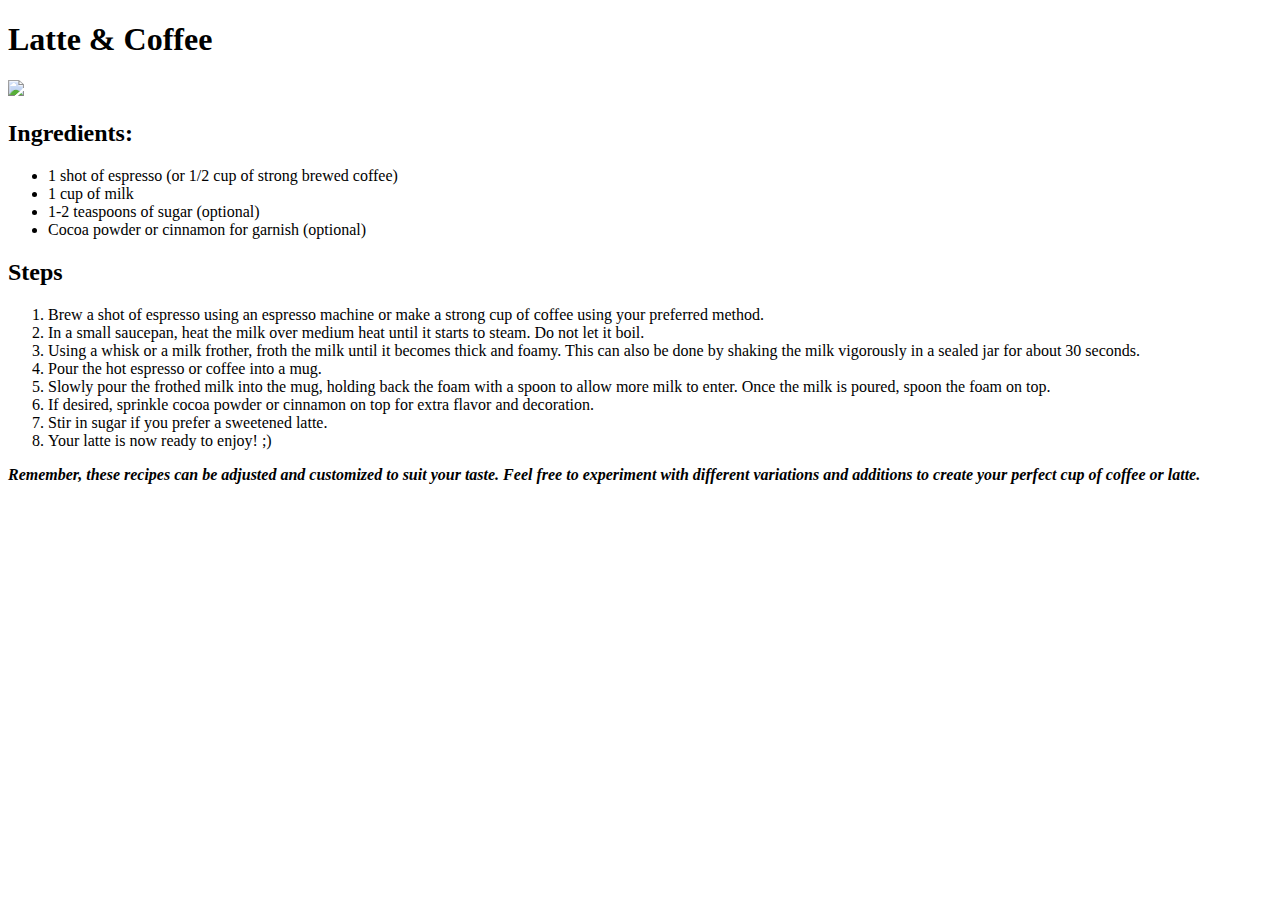
==== odin-project/recipes/latte-coffee.html @ da1edbff "Add files via upload" ====
<!DOCTYPE html>
<html lang="en">
<head>
    <meta charset="UTF-8">
    <meta http-equiv="X-UA-Compatible" content="IE=edge">
    <meta name="viewport" content="width=device-width, initial-scale=1.0">
    <title>latte-coffee</title>
</head>
<body>
    <h1>Latte & Coffee</h1>
    <img src="../img/latte-small.jpg">
    <h2>Ingredients:</h2>
    <ul>
        <li>1 shot of espresso (or 1/2 cup of strong brewed coffee)</li>
        <li>1 cup of milk</li>
        <li>1-2 teaspoons of sugar (optional)</li>
        <li>Cocoa powder or cinnamon for garnish (optional)</li>
    </ul>
    <h2>Steps</h2>
    <ol>
        <li>Brew a shot of espresso using an espresso machine or make
             a strong cup of coffee using your preferred method.</li>
        <li>In a small saucepan, heat the milk over medium heat until
             it starts to steam. Do not let it boil.</li>
        <li>Using a whisk or a milk frother, froth the milk until it
             becomes thick and foamy. This can also be done by shaking
            the milk vigorously in a sealed jar for about 30 seconds.</li>
        <li>Pour the hot espresso or coffee into a mug.</li>
        <li>Slowly pour the frothed milk into the mug, holding back the
             foam with a spoon to allow more milk to enter. Once the milk
              is poured, spoon the foam on top.</li>
        <li>If desired, sprinkle cocoa powder or cinnamon on top for extra
             flavor and decoration.</li>
        <li>Stir in sugar if you prefer a sweetened latte.</li>
        <li>Your latte is now ready to enjoy! ;)</li>
    </ol>
    <p><strong><em>Remember, these recipes can be adjusted and customized
         to suit your taste. Feel free to experiment with different
          variations and additions to create your perfect cup of coffee
           or latte.</em></strong></p>
</body>
</html>
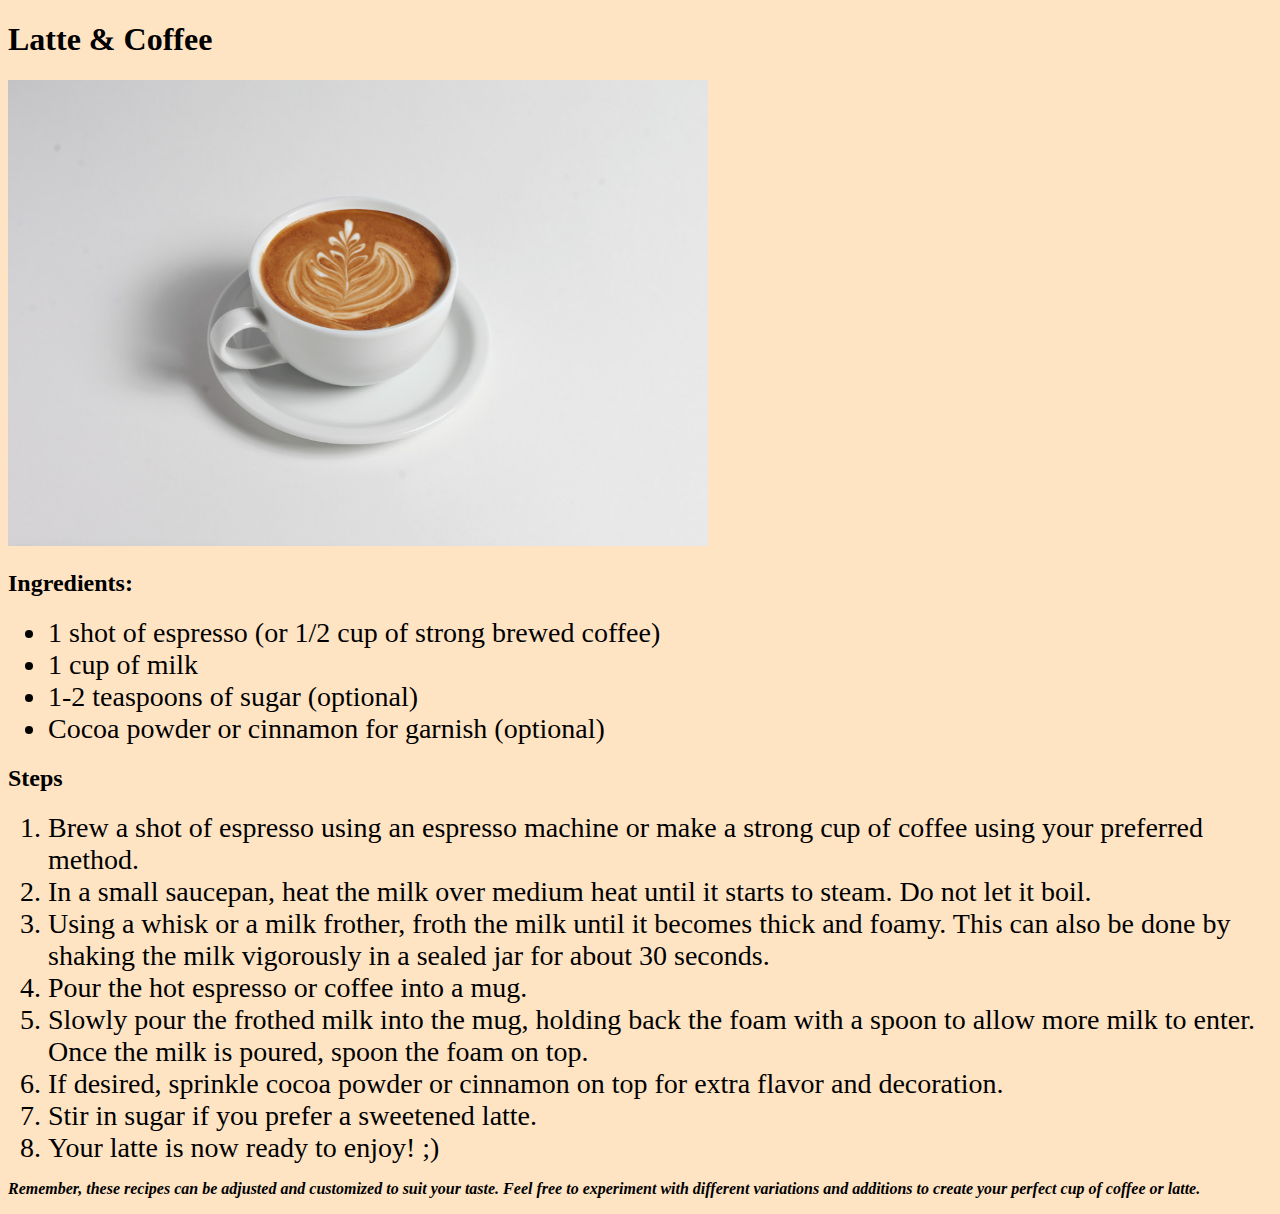
==== commit cd681b0a: "CSS added" ====
--- a/odin-project/recipes/latte-coffee.html
+++ b/odin-project/recipes/latte-coffee.html
@@ -5,6 +5,7 @@
     <meta http-equiv="X-UA-Compatible" content="IE=edge">
     <meta name="viewport" content="width=device-width, initial-scale=1.0">
     <title>latte-coffee</title>
+    <link rel="stylesheet" type="text/css" href="../style.css">
 </head>
 <body>
     <h1>Latte & Coffee</h1>
--- a/odin-project/style.css
+++ b/odin-project/style.css
@@ -0,0 +1,26 @@
+* {
+    font-family: Verdana, "Times New Roman", sans-serif;
+    background-color: bisque;
+}
+
+.container {
+    display: flex;
+    justify-content: center;
+    align-items: center;
+    height: 1; /* Adjust as needed */
+  }
+
+.center {
+    font-family: 'Franklin Gothic Medium', 'Arial Narrow', Arial, sans-serif;
+    font-size: 48px;
+    color:darkslategrey;
+}
+
+li {
+    font-size: 28px;
+}
+
+img {
+    width: 700px;
+    height: auto;
+}
